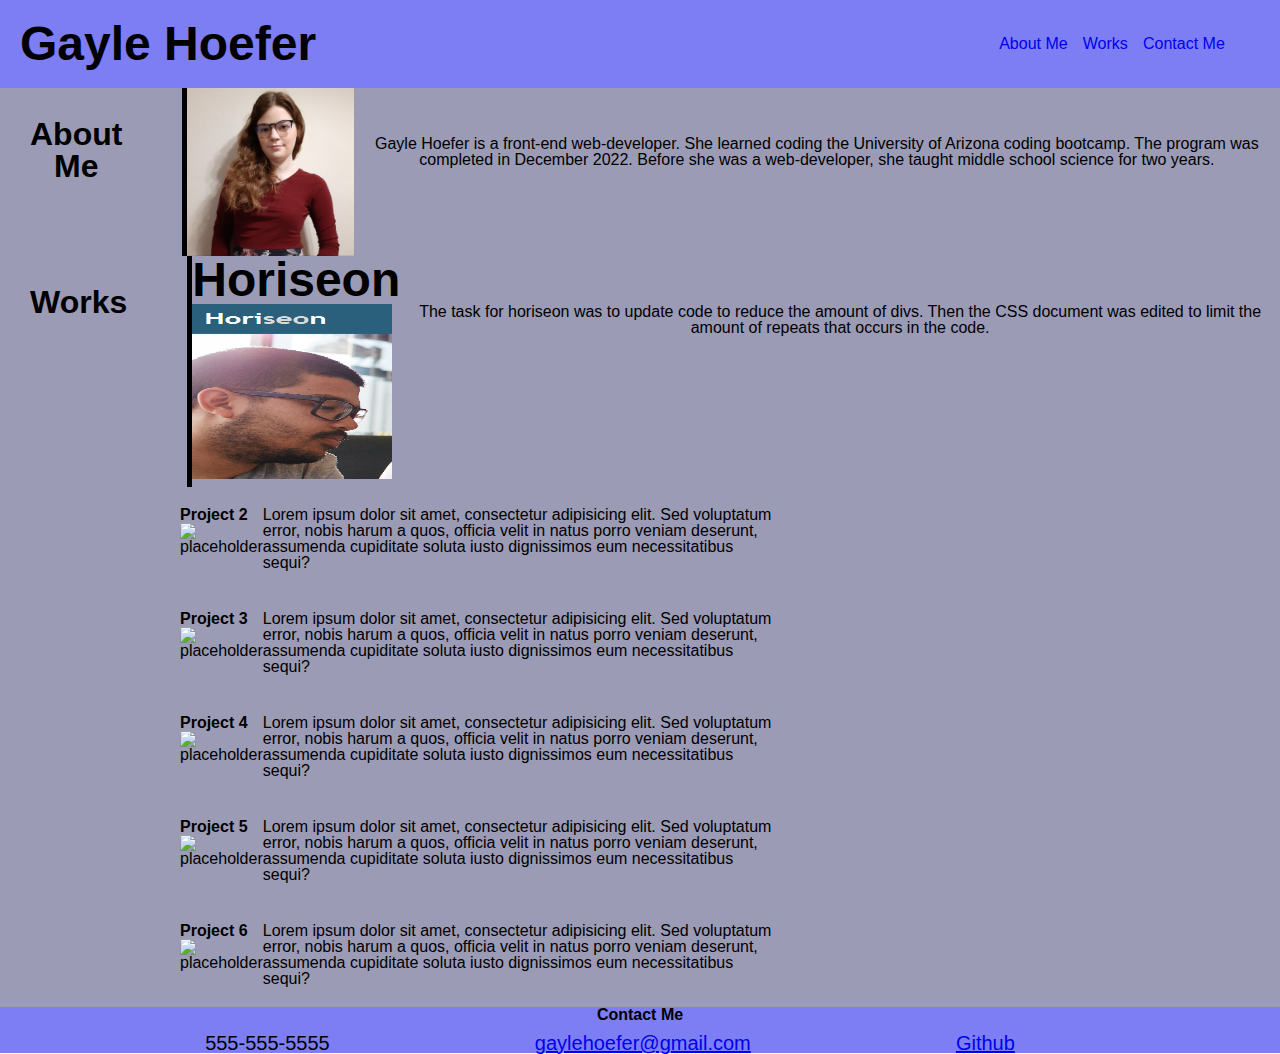
==== index.HTML @ 0d27bc79 "cleaned up code and fixed colors." ====
<!DOCTYPE html>
<html lang="en">
    <head>
        <meta charset="UTF-8">
        <meta http-equiv="X-UA-Compatible" content="IE=edge">
        <meta name="viewport" content="width=device-width, initial-scale=1.0">
        <title>Gayle Hoefer</title>
        <link rel="stylesheet" href="./reset.css">
        <link rel="stylesheet" href="./assets/css/style.css">
    </head>

<body>
    <header>
       <h2>Gayle Hoefer</h2> 
       <nav>
        <a href="#about-me">About Me</a>
        <a href="#works">Works</a>
        <a href="#contact-me">Contact Me</a>
       </nav>
    </header>
</body>
<!-- These links connect to the other parts of the page -->
<main>
    <section id="about-me" class="content-child">
        <h1> About Me</h1>
            <img id="portfolio-photo" src="assets/images/portfolio-picture.png" alt="Picture of Gayle Hoefer">
                <div id="about-me-p">
                    <p>Gayle Hoefer is a front-end web-developer. She learned coding the University of Arizona coding bootcamp. The program was completed in December 2022. Before she was a web-developer, she taught middle school science for two years. </p>
                </div>
    </section>
    <!-- The project is for the Horizen project. Make sure to replace this in the future with a better project. -->
    
    <section id="works">
        <h1>Works</h1>
        <div id="horiseon-title">
            <h3>Horiseon</h3>
                <p><a href="https://hoeferg.github.io/challenge01/">
                    <img id="horiseon-photo" 
                src="assets/images/Horiseon.png" 
                alt="picture of Horiseon logo with a persons face." ></a></p>
        </div>
        <!-- Keep Project 1 and description separate for flex box -->
        <!-- The image needs to stay linked to website -->
        <!-- TODO: update link to website for picture -->
        <div id="about-me-p">
            <p>The task for horiseon was to update code to reduce the amount of divs. Then the CSS document was edited to limit the amount of repeats that occurs in the code.</p>
        </div>
        <!-- TODO: change about-me-p id -->
    </section>
    <!-- Make sure the section stays separate. -->

    <!-- The rest of the projects should stay in a separate box -->
    <section id="other-projects">
        <!-- This section should include projects 2 - 5 -->
        <section class="projects">
            <!-- This section should only include project 2 -->
        <div>
            <h4>Project 2</h4>
            <img id="other-project-photos" src="https://via.placeholder.com/200" alt="placeholder" >
        </div>
        <div> Lorem ipsum dolor sit amet, consectetur adipisicing elit. Sed voluptatum error, nobis harum a quos, officia velit in natus porro veniam deserunt, assumenda cupiditate soluta iusto dignissimos eum necessitatibus sequi?
        </div>
        </section>

        <!-- Keep this connected to project 3, 4, and 5 -->
        <section class="projects">
            <!-- This section should only include project 3 -->
        <div>
            <h4>Project 3</h4>
            <img id="other-project-photos" src="https://via.placeholder.com/200" alt="placeholder">
        </div>
        <div> Lorem ipsum dolor sit amet, consectetur adipisicing elit. Sed voluptatum error, nobis harum a quos, officia velit in natus porro veniam deserunt, assumenda cupiditate soluta iusto dignissimos eum necessitatibus sequi?</div>
        </section>

        <section class="projects">
            <!-- This section should only include project 4 -->
        <div>
            <h4>Project 4</h4>
            <img id="other-project-photos" src="https://via.placeholder.com/200" alt="placeholder">
        </div>
        <div> Lorem ipsum dolor sit amet, consectetur adipisicing elit. Sed voluptatum error, nobis harum a quos, officia velit in natus porro veniam deserunt, assumenda cupiditate soluta iusto dignissimos eum necessitatibus sequi?</div>
        </section>

        <section class="projects">
            <!-- This section should only include project 5 -->
        <div>
            <h4>Project 5</h4>
            <img id="other-project-photos" src="https://via.placeholder.com/200" alt="placeholder">
        </div>
        <div> Lorem ipsum dolor sit amet, consectetur adipisicing elit. Sed voluptatum error, nobis harum a quos, officia velit in natus porro veniam deserunt, assumenda cupiditate soluta iusto dignissimos eum necessitatibus sequi?</div>
        </section>
        
        <section class="projects">
            <!-- This section should only include project 6 -->
        <div>
            <h4>Project 6</h4>
            <img id="other-project-photos" src="https://via.placeholder.com/200" alt="placeholder">
        </div>
        <div> Lorem ipsum dolor sit amet, consectetur adipisicing elit. Sed voluptatum error, nobis harum a quos, officia velit in natus porro veniam deserunt, assumenda cupiditate soluta iusto dignissimos eum necessitatibus sequi?</div>
        </section>

<!-- This section closed the entire work section -->
    </section>
    </main>
    <!-- The is main is the end of the main body of the doc -->
<footer >
    <h3>Contact Me</h3>
        <ul>
            <a>555-555-5555</a>
            <a href="http://mail.google.com">gaylehoefer@gmail.com</a>
            <a href="https://github.com/hoeferg">Github</a>
            <!-- Need to link git hub -->
        </ul>
</footer>

<!-- TODO:add link to readme when lanch to readme -->
<!-- TODO: add screen shot to readme -->
---- assets/css/style.css ----
header {
    display: flex;
    background-color: rgb(125, 125, 244);
    justify-content: space-between;
}
/* This affect all of the header */

header h2 {
    font-size: 3em;
    margin:20px;
}
/* This affects all of my name */

header nav {
    margin: 20px 40px 20px 20px;
    display: flex;
    width: 20%;
    justify-content: space-evenly;
    align-items: center;
    
}
/* This affects the flex box with the nav elements in it */

header a {
    font-size: 1.0em;
    text-decoration: none;
    font-weight: 2em;
}
/* This directly affects the text in the nav bar. DO NOT apply flex box */

section { 
    background-color: rgb(155, 155, 182);
    display:flex;
    justify-content: space-evenly;
}

/* Applies to spacing between all elements in document. DO NOT edit. */

h1 {
    font-size: 2em;
    padding:30px 60px 30px 30px;
    /* background-color: red; */
    text-align: center;
    border-right: 5px solid black;
}
/* This directly affect the About Me title */

#portfolio-photo {
    width: 10.5em;
    height: 10.5em;
}
/* This directly affect the profile picture */

#about-me-p {
    text-align: center;
    margin-top: 3em;
}
/* This section affects the paragraph in the about me section */

#horiseon-title {
    /* background-color: rgb(137, 137, 183); */
    font-size:3em;
}
/* This directly effects the Horiseon title */

#horiseon-photo {
    width: 200px;
    height: 175px;
}
/* This directly affect the Horiseon photo */
/* TO DO find a better photo */
#other-projects {
    /* background-color: green; */
    margin: 0px;
    display: flex; 
    flex-wrap: wrap;
    width: 100vw;
    justify-content: space-between;
    align-items: center;  
    padding-left: 10em;
}
/* This section affects the entire other projects section */

.projects {
    padding: 20px;
    width: 50vw;
}

#other-project-photos {
    width: 9em;
    height:10em;
}
/* This section affects the pictures in the other projects section */

footer {
    text-align: center;
    background-color: rgb(125, 125, 244);
    color:black;
    text-decoration: none;
}
/* This section affect the whole footer */

footer ul {
    display: flex;
    text-align: center;
    justify-content: space-evenly;
    padding-top: 0.5em;
    padding-right: 3em;
    text-decoration: none;
    color:black;
    font-size: 20px;
}
/* This section only affects the ul elements in the footer */

@media screen and (max-width: 1200px) {
    .card {
    width: 25%;
    }
}

@media screen and (max-width: 992px) {
    .card {
    width: 50%;
    }
}
@media screen and (max-width: 768px) {
    .card {
    width: 50%;
    }
}

@media screen and (max-width: 576px) {
    .card {
    width: 25%;
    }
}

/* This section shows the break between different screen sizes */
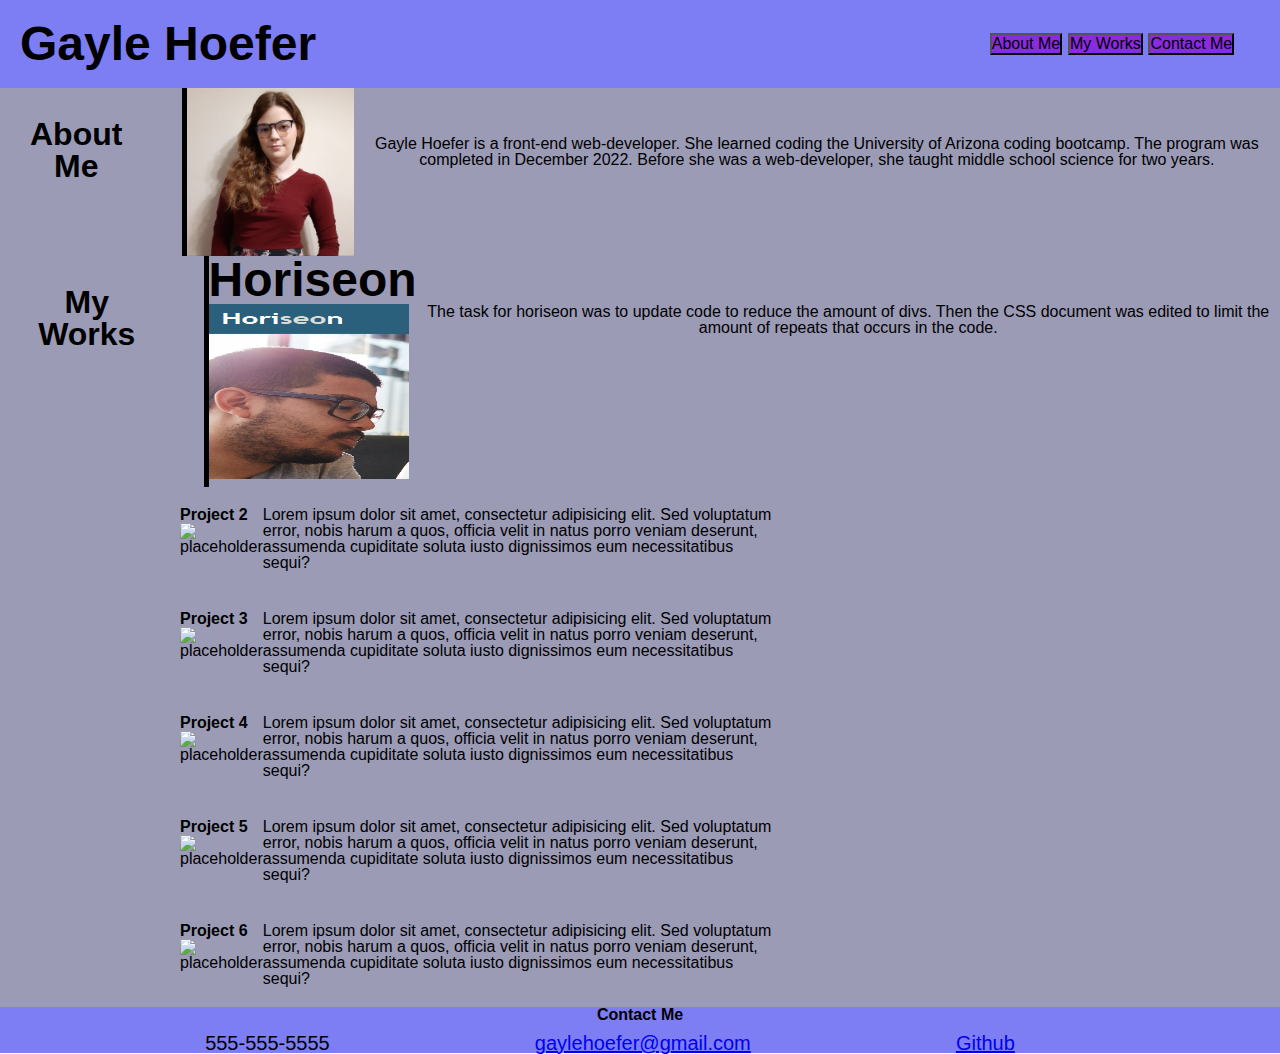
==== commit 8bb2e048: "added buttons" ====
--- a/index.HTML
+++ b/index.HTML
@@ -13,9 +13,15 @@
     <header>
        <h2>Gayle Hoefer</h2> 
        <nav>
-        <a href="#about-me">About Me</a>
-        <a href="#works">Works</a>
-        <a href="#contact-me">Contact Me</a>
+        <button class="button"> 
+            <a href="#about-me">About Me</a>     
+        </button>
+        <button class="button"> 
+            <a href="#works">My Works</a>
+        </button>
+        <button class="button">
+            <a href="#contact-me">Contact Me</a>
+        </button>
        </nav>
     </header>
 </body>
@@ -31,7 +37,7 @@
     <!-- The project is for the Horizen project. Make sure to replace this in the future with a better project. -->
     
     <section id="works">
-        <h1>Works</h1>
+        <h1>My Works</h1>
         <div id="horiseon-title">
             <h3>Horiseon</h3>
                 <p><a href="https://hoeferg.github.io/challenge01/">
--- a/assets/css/style.css
+++ b/assets/css/style.css
@@ -16,15 +16,20 @@
     display: flex;
     width: 20%;
     justify-content: space-evenly;
-    align-items: center;
-    
+    align-items: center;   
 }
 /* This affects the flex box with the nav elements in it */
 
+.button {
+    background-color: blueviolet;
+    
+}
+
 header a {
-    font-size: 1.0em;
+    font-size: 16px;
     text-decoration: none;
     font-weight: 2em;
+    color: black;
 }
 /* This directly affects the text in the nav bar. DO NOT apply flex box */
 
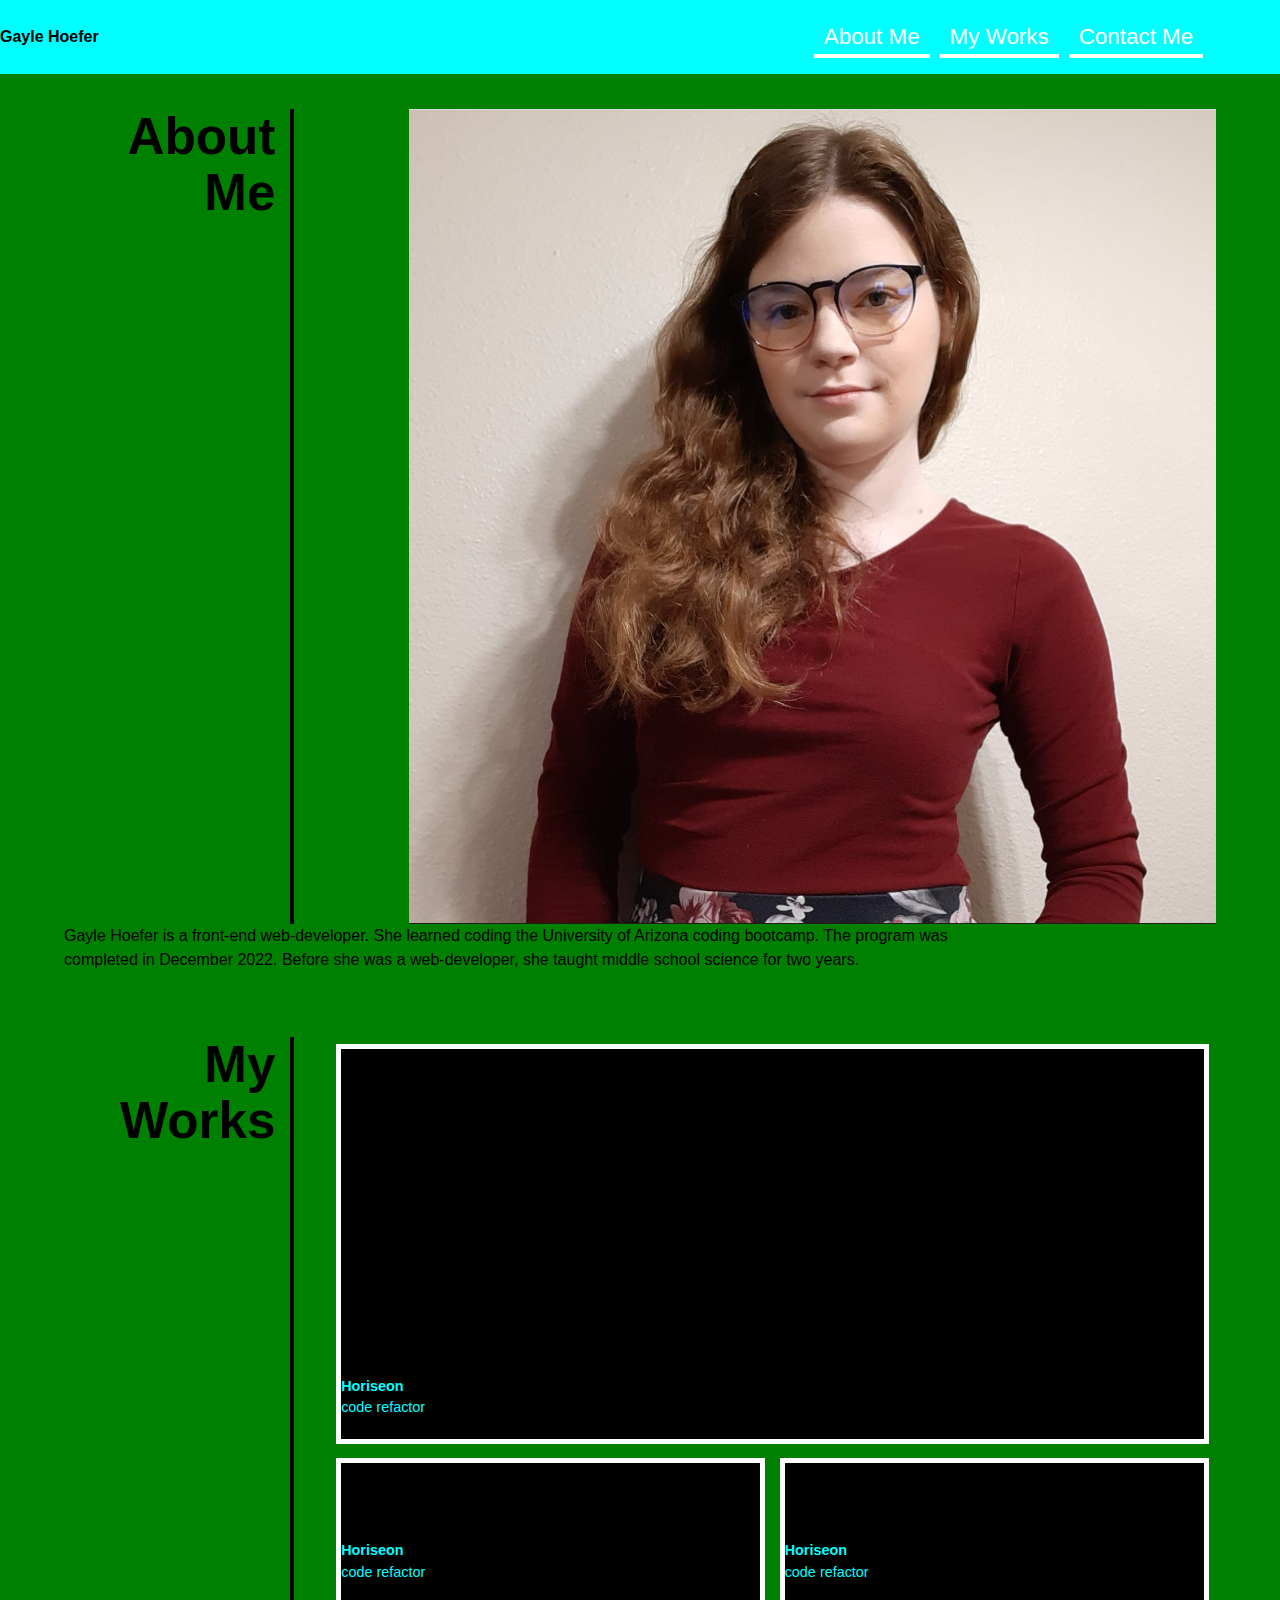
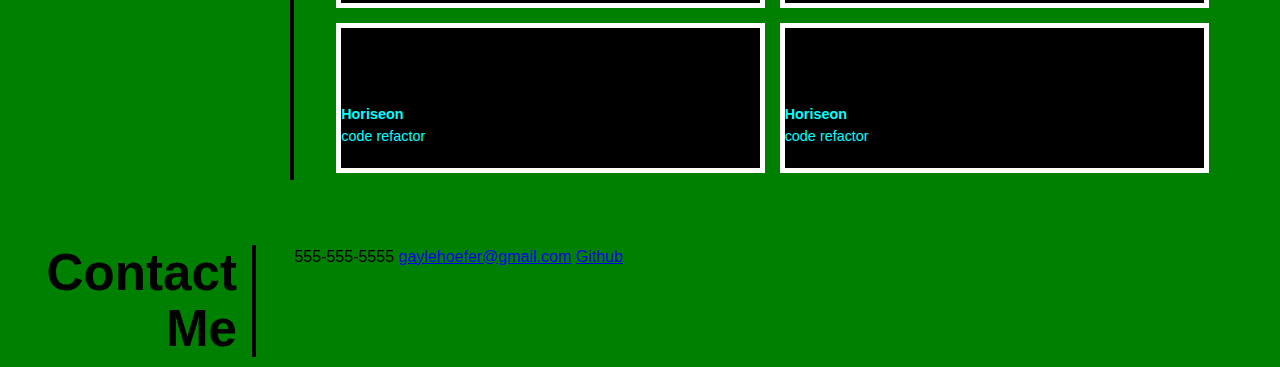
==== commit c7ae595c: "website after tutor session. Resarted and has new design." ====
--- a/index.HTML
+++ b/index.HTML
@@ -11,24 +11,19 @@
 
 <body>
     <header>
-       <h2>Gayle Hoefer</h2> 
-       <nav>
-        <button class="button"> 
-            <a href="#about-me">About Me</a>     
-        </button>
-        <button class="button"> 
+        <h1>Gayle Hoefer</h1> 
+        <nav>  
+            <a href="#about-me">About Me</a>            
             <a href="#works">My Works</a>
-        </button>
-        <button class="button">
             <a href="#contact-me">Contact Me</a>
-        </button>
-       </nav>
+        </nav>
     </header>
-</body>
+
 <!-- These links connect to the other parts of the page -->
-<main>
-    <section id="about-me" class="content-child">
-        <h1> About Me</h1>
+<main class="page-wrapper">
+
+    <section id="about-me" class="content-child page-section">
+        <h2> About Me</h2>
             <img id="portfolio-photo" src="assets/images/portfolio-picture.png" alt="Picture of Gayle Hoefer">
                 <div id="about-me-p">
                     <p>Gayle Hoefer is a front-end web-developer. She learned coding the University of Arizona coding bootcamp. The program was completed in December 2022. Before she was a web-developer, she taught middle school science for two years. </p>
@@ -36,88 +31,76 @@
     </section>
     <!-- The project is for the Horizen project. Make sure to replace this in the future with a better project. -->
     
-    <section id="works">
-        <h1>My Works</h1>
-        <div id="horiseon-title">
-            <h3>Horiseon</h3>
-                <p><a href="https://hoeferg.github.io/challenge01/">
-                    <img id="horiseon-photo" 
-                src="assets/images/Horiseon.png" 
-                alt="picture of Horiseon logo with a persons face." ></a></p>
+    <section id="works" class="page-section">
+        <h2>My Works</h2>
+        <div class="flex-container">
+            <a href="#" class="flex-item work1">
+                <div>
+                    <h3>Horiseon</h3>
+                    <span>
+                        code refactor
+                    </span>
+                </div>
+            </a>
+
+              <a href="#" class="flex-item work2">
+                <div>
+                    <h3>Horiseon</h3>
+                    <span>
+                        code refactor
+                    </span>
+                </div>
+            </a>
+
+            <a href="#" class="flex-item work3">
+                <div>
+                    <h3>Horiseon</h3>
+                    <span>
+                        code refactor
+                    </span>
+                </div>
+            </a>
+
+            <a href="#" class="flex-item work4">
+                <div>
+                    <h3>Horiseon</h3>
+                    <span>
+                        code refactor
+                    </span>
+                </div>
+            </a>
+
+            <a href="#" class="flex-item work5">
+                <div>
+                    <h3>Horiseon</h3>
+                    <span>
+                        code refactor
+                    </span>
+                </div>
+            </a>
         </div>
+    </section>
         <!-- Keep Project 1 and description separate for flex box -->
         <!-- The image needs to stay linked to website -->
         <!-- TODO: update link to website for picture -->
-        <div id="about-me-p">
-            <p>The task for horiseon was to update code to reduce the amount of divs. Then the CSS document was edited to limit the amount of repeats that occurs in the code.</p>
-        </div>
-        <!-- TODO: change about-me-p id -->
-    </section>
-    <!-- Make sure the section stays separate. -->
-
-    <!-- The rest of the projects should stay in a separate box -->
-    <section id="other-projects">
-        <!-- This section should include projects 2 - 5 -->
-        <section class="projects">
-            <!-- This section should only include project 2 -->
-        <div>
-            <h4>Project 2</h4>
-            <img id="other-project-photos" src="https://via.placeholder.com/200" alt="placeholder" >
-        </div>
-        <div> Lorem ipsum dolor sit amet, consectetur adipisicing elit. Sed voluptatum error, nobis harum a quos, officia velit in natus porro veniam deserunt, assumenda cupiditate soluta iusto dignissimos eum necessitatibus sequi?
-        </div>
-        </section>
-
-        <!-- Keep this connected to project 3, 4, and 5 -->
-        <section class="projects">
-            <!-- This section should only include project 3 -->
-        <div>
-            <h4>Project 3</h4>
-            <img id="other-project-photos" src="https://via.placeholder.com/200" alt="placeholder">
-        </div>
-        <div> Lorem ipsum dolor sit amet, consectetur adipisicing elit. Sed voluptatum error, nobis harum a quos, officia velit in natus porro veniam deserunt, assumenda cupiditate soluta iusto dignissimos eum necessitatibus sequi?</div>
-        </section>
-
-        <section class="projects">
-            <!-- This section should only include project 4 -->
-        <div>
-            <h4>Project 4</h4>
-            <img id="other-project-photos" src="https://via.placeholder.com/200" alt="placeholder">
-        </div>
-        <div> Lorem ipsum dolor sit amet, consectetur adipisicing elit. Sed voluptatum error, nobis harum a quos, officia velit in natus porro veniam deserunt, assumenda cupiditate soluta iusto dignissimos eum necessitatibus sequi?</div>
-        </section>
-
-        <section class="projects">
-            <!-- This section should only include project 5 -->
-        <div>
-            <h4>Project 5</h4>
-            <img id="other-project-photos" src="https://via.placeholder.com/200" alt="placeholder">
-        </div>
-        <div> Lorem ipsum dolor sit amet, consectetur adipisicing elit. Sed voluptatum error, nobis harum a quos, officia velit in natus porro veniam deserunt, assumenda cupiditate soluta iusto dignissimos eum necessitatibus sequi?</div>
-        </section>
-        
-        <section class="projects">
-            <!-- This section should only include project 6 -->
-        <div>
-            <h4>Project 6</h4>
-            <img id="other-project-photos" src="https://via.placeholder.com/200" alt="placeholder">
-        </div>
-        <div> Lorem ipsum dolor sit amet, consectetur adipisicing elit. Sed voluptatum error, nobis harum a quos, officia velit in natus porro veniam deserunt, assumenda cupiditate soluta iusto dignissimos eum necessitatibus sequi?</div>
-        </section>
+      
 
 <!-- This section closed the entire work section -->
-    </section>
     </main>
     <!-- The is main is the end of the main body of the doc -->
-<footer >
-    <h3>Contact Me</h3>
+</body>
+<footer class="page-section" id="contact">
+    <h2>Contact Me</h2>
+    <div>
         <ul>
             <a>555-555-5555</a>
             <a href="http://mail.google.com">gaylehoefer@gmail.com</a>
             <a href="https://github.com/hoeferg">Github</a>
             <!-- Need to link git hub -->
         </ul>
+    </div>
 </footer>
+</html>
 
 <!-- TODO:add link to readme when lanch to readme -->
 <!-- TODO: add screen shot to readme -->--- a/assets/css/style.css
+++ b/assets/css/style.css
@@ -1,121 +1,147 @@
+* {
+    box-sizing: border-box;
+}
+
+:root{
+    --primary:black;
+    --secondary:white;
+    --tertiary:aqua;
+    --dark:gray;
+    --light:green;
+}
+
+body {
+    margin: 0;
+    padding: 0;
+    font-family: 'Lucida Sans', 'Lucida Sans Regular', 'Lucida Grande', 'Lucida Sans Unicode', Geneva, Verdana, sans-serif;
+    color:var(--primary);
+    background-color:var(--light);
+    line-height: 1.5;
+}
+
+h1, h2, h3, h4, p {
+    margin: 0;
+}
+
 header {
+    padding: 15px 6% 15px 0;
     display: flex;
-    background-color: rgb(125, 125, 244);
+    flex-direction: row;
     justify-content: space-between;
+    flex-wrap: wrap;
+    align-items: center;
+    background-color: var(--tertiary);
 }
 /* This affect all of the header */
 
 header h2 {
-    font-size: 3em;
-    margin:20px;
+    color: var(--tertiary);
+    background-color: var(--secondary);
+    padding: 5px 1% 5px 6%;
+    font-size: 3vw;
+    line-height: 1;
 }
 /* This affects all of my name */
 
-header nav {
-    margin: 20px 40px 20px 20px;
+nav {
     display: flex;
-    width: 20%;
-    justify-content: space-evenly;
-    align-items: center;   
+    flex-direction: row;  
+    flex-wrap: wrap;
 }
 /* This affects the flex box with the nav elements in it */
 
-.button {
-    background-color: blueviolet;
-    
+nav a {
+    text-decoration: none;
+    padding: 5px 10px;
+    color: var(--secondary);
+    margin-right: 10px;
+    background-image: linear-gradient(270deg, var(--secondary) 0%, var(--secondary) 100%);
+    background-repeat: no-repeat;
+    background-size: 100% 0.2em;
+    background-position: bottom;
+    transition: all 0.25s ease-in;
+    font-size: 1.4rem;
 }
 
-header a {
-    font-size: 16px;
-    text-decoration: none;
-    font-weight: 2em;
-    color: black;
-}
-/* This directly affects the text in the nav bar. DO NOT apply flex box */
-
-section { 
-    background-color: rgb(155, 155, 182);
-    display:flex;
-    justify-content: space-evenly;
+nav a:hover{
+    background-size: 100% 100%;
+    color:var(--primary)
 }
 
-/* Applies to spacing between all elements in document. DO NOT edit. */
-
-h1 {
-    font-size: 2em;
-    padding:30px 60px 30px 30px;
-    /* background-color: red; */
-    text-align: center;
-    border-right: 5px solid black;
-}
-/* This directly affect the About Me title */
-
-#portfolio-photo {
-    width: 10.5em;
-    height: 10.5em;
-}
-/* This directly affect the profile picture */
-
-#about-me-p {
-    text-align: center;
-    margin-top: 3em;
-}
-/* This section affects the paragraph in the about me section */
-
-#horiseon-title {
-    /* background-color: rgb(137, 137, 183); */
-    font-size:3em;
-}
-/* This directly effects the Horiseon title */
-
-#horiseon-photo {
-    width: 200px;
-    height: 175px;
-}
-/* This directly affect the Horiseon photo */
-/* TO DO find a better photo */
-#other-projects {
-    /* background-color: green; */
-    margin: 0px;
-    display: flex; 
-    flex-wrap: wrap;
-    width: 100vw;
-    justify-content: space-between;
-    align-items: center;  
-    padding-left: 10em;
-}
-/* This section affects the entire other projects section */
-
-.projects {
-    padding: 20px;
-    width: 50vw;
+nav a:last-child{
+    margin-right: 0;
 }
 
-#other-project-photos {
-    width: 9em;
-    height:10em;
+main {
+    margin-top: 20px;
+    margin-bottom: 45px;  
 }
-/* This section affects the pictures in the other projects section */
 
-footer {
-    text-align: center;
-    background-color: rgb(125, 125, 244);
-    color:black;
+.page-wrapper {
+    max-width: 90%;
+    margin-left: auto;
+    margin-right: auto;
+}
+
+.page-section {
+    margin: 25px 0;
+    padding: 10px 0;
+    display: flex;
+    flex-direction: row;
+    flex-wrap:wrap;
+    align-items: stretch;
+    justify-content: space-between;
+}
+
+.page-section > h2{
+    flex: 0 0 20%;
+    text-align: right;
+    padding-right: 15px;
+    border-right: 4px solid var(--primary);
+    font-size: 4vw;
+    line-height: 1.1;
+}
+
+.page-section > div {
+    flex: 0 0 77%;
+}
+
+.page-section p {
+    margin-bottom: 20px;
+}
+
+.flex-container {
+    display: flex;
+    flex-wrap: wrap;
+    justify-content: center;
+}
+
+.flex-item {
+    border: 5px solid var(--secondary);
+    background-color: var(--primary);
+    color: var(--tertiary);
+    min-height: 150px;
+    max-height: 150px;
+    flex-basis: calc(50% - 1em);
+    display: flex;
+    align-items: flex-end;
+    padding: 0 0 20px 0;
+    margin: 0.5em;
     text-decoration: none;
+    background-blend-mode: soft-light;
+    background-size: 150%;
+    transition: all 0.5s;
+    font-size: 0.9rem;
 }
-/* This section affect the whole footer */
 
-footer ul {
-    display: flex;
-    text-align: center;
-    justify-content: space-evenly;
-    padding-top: 0.5em;
-    padding-right: 3em;
-    text-decoration: none;
-    color:black;
-    font-size: 20px;
+.flex-item:first-child{
+    min-height: 400px;
+    flex-basis: 100%;
 }
-/* This section only affects the ul elements in the footer */
+
+.flex-item work2 {
+    background-image: url("../images/02-run-buddy.jpg");
+  }
 
 @media screen and (max-width: 1200px) {
     .card {
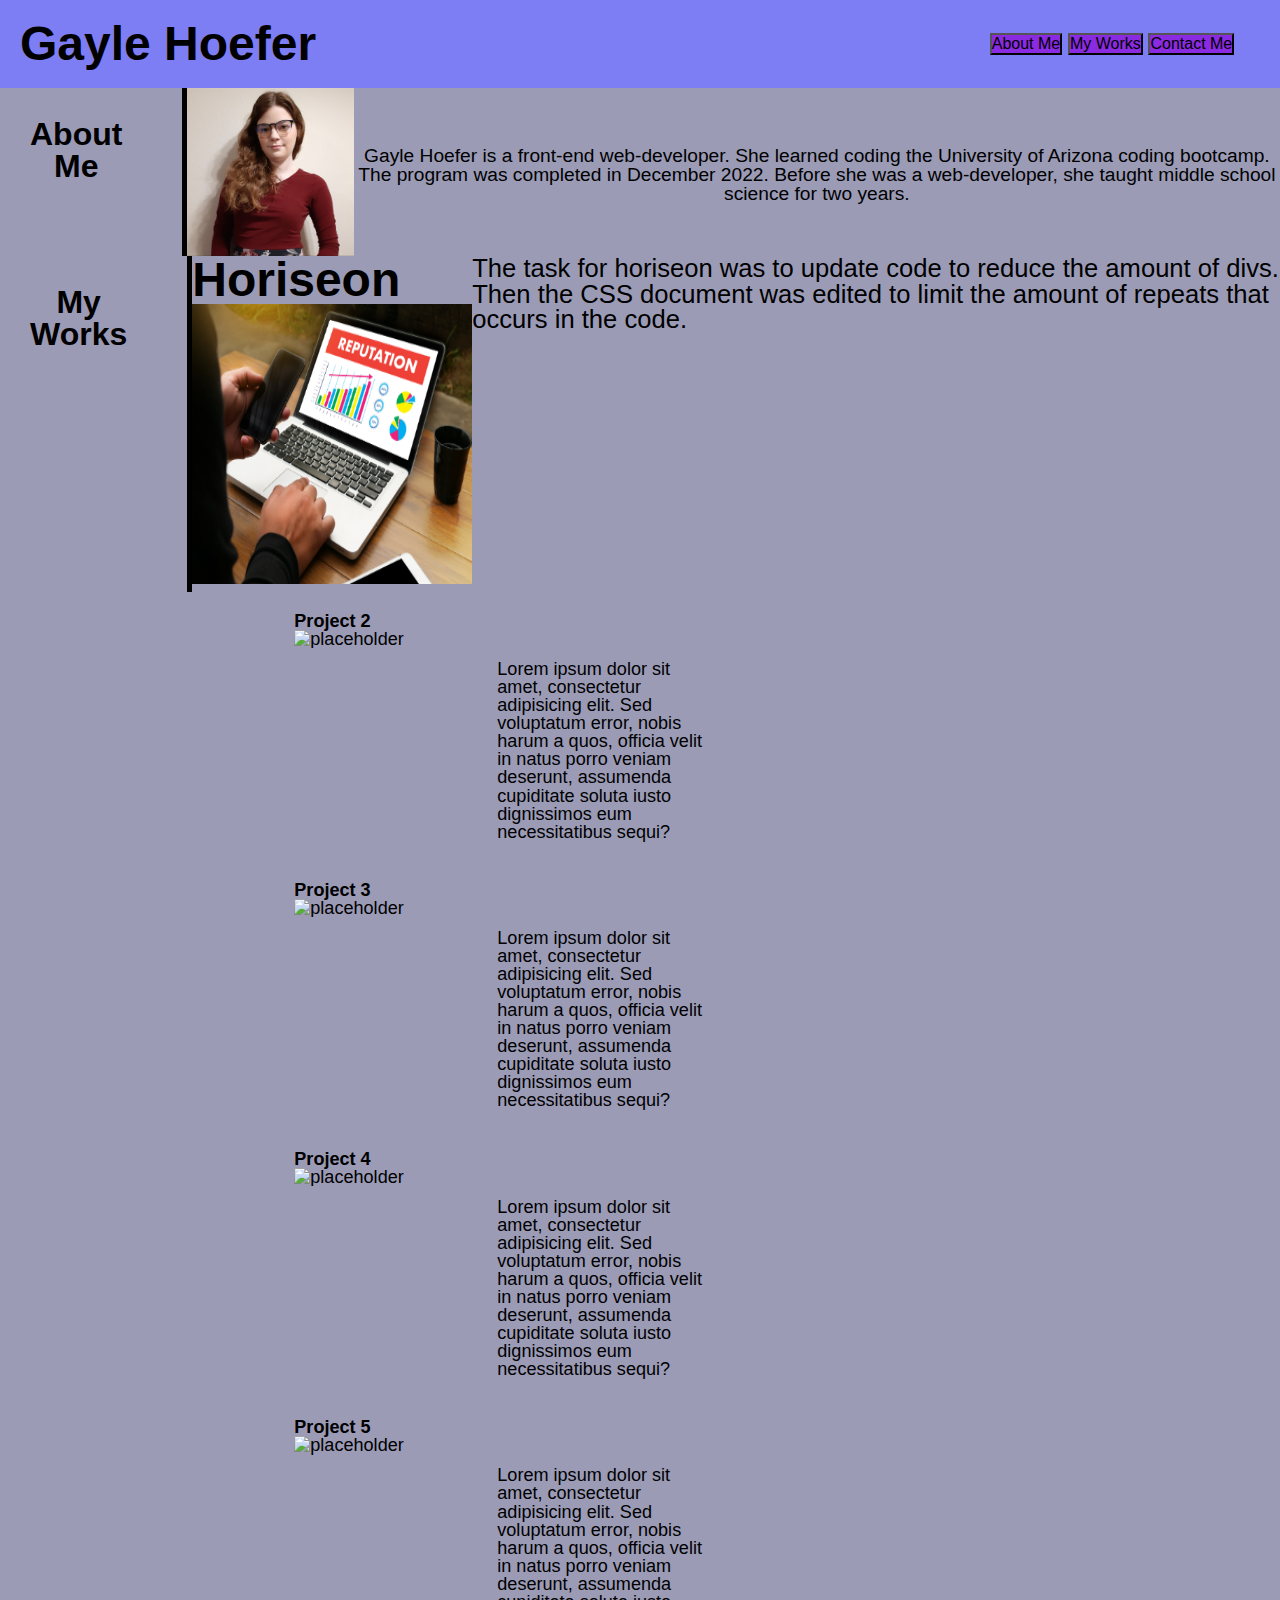
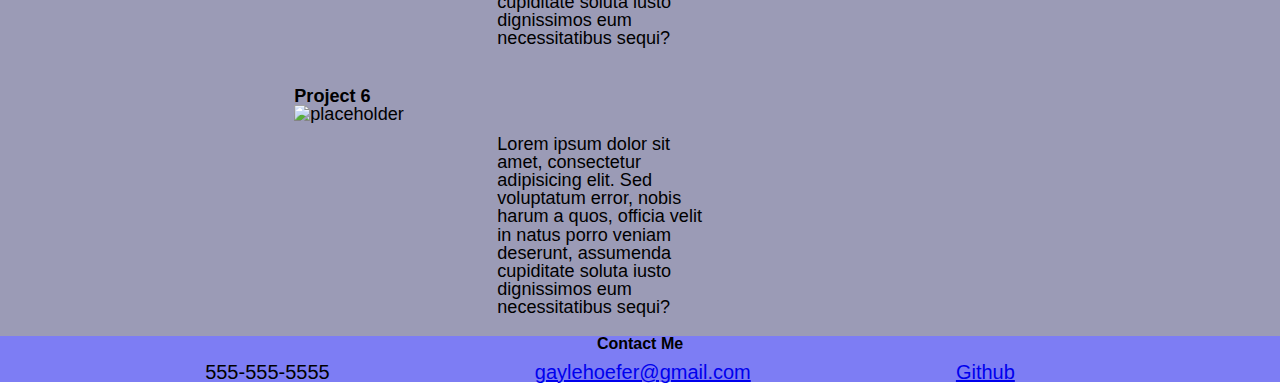
==== commit 306ada36: "reverted back to second version. It does not look good but has all requirements." ====
--- a/index.HTML
+++ b/index.HTML
@@ -11,19 +11,24 @@
 
 <body>
     <header>
-        <h1>Gayle Hoefer</h1> 
-        <nav>  
-            <a href="#about-me">About Me</a>            
+       <h2>Gayle Hoefer</h2> 
+       <nav>
+        <button class="button"> 
+            <a href="#about-me">About Me</a>     
+        </button>
+        <button class="button"> 
             <a href="#works">My Works</a>
+        </button>
+        <button class="button">
             <a href="#contact-me">Contact Me</a>
-        </nav>
+        </button>
+       </nav>
     </header>
-
+</body>
 <!-- These links connect to the other parts of the page -->
-<main class="page-wrapper">
-
-    <section id="about-me" class="content-child page-section">
-        <h2> About Me</h2>
+<main>
+    <section id="about-me" class="content-child">
+        <h1> About Me</h1>
             <img id="portfolio-photo" src="assets/images/portfolio-picture.png" alt="Picture of Gayle Hoefer">
                 <div id="about-me-p">
                     <p>Gayle Hoefer is a front-end web-developer. She learned coding the University of Arizona coding bootcamp. The program was completed in December 2022. Before she was a web-developer, she taught middle school science for two years. </p>
@@ -31,76 +36,88 @@
     </section>
     <!-- The project is for the Horizen project. Make sure to replace this in the future with a better project. -->
     
-    <section id="works" class="page-section">
-        <h2>My Works</h2>
-        <div class="flex-container">
-            <a href="#" class="flex-item work1">
-                <div>
-                    <h3>Horiseon</h3>
-                    <span>
-                        code refactor
-                    </span>
-                </div>
-            </a>
-
-              <a href="#" class="flex-item work2">
-                <div>
-                    <h3>Horiseon</h3>
-                    <span>
-                        code refactor
-                    </span>
-                </div>
-            </a>
-
-            <a href="#" class="flex-item work3">
-                <div>
-                    <h3>Horiseon</h3>
-                    <span>
-                        code refactor
-                    </span>
-                </div>
-            </a>
-
-            <a href="#" class="flex-item work4">
-                <div>
-                    <h3>Horiseon</h3>
-                    <span>
-                        code refactor
-                    </span>
-                </div>
-            </a>
-
-            <a href="#" class="flex-item work5">
-                <div>
-                    <h3>Horiseon</h3>
-                    <span>
-                        code refactor
-                    </span>
-                </div>
-            </a>
+    <section id="works">
+        <h1>My Works</h1>
+        <div id="horiseon-title">
+            <h3>Horiseon</h3>
+                <p><a href="https://hoeferg.github.io/challenge01/">
+                    <img id="horiseon-photo" 
+                src="assets/images/reputation.png" 
+                alt="picture of reputation graph going up." ></a></p>
         </div>
-    </section>
         <!-- Keep Project 1 and description separate for flex box -->
         <!-- The image needs to stay linked to website -->
         <!-- TODO: update link to website for picture -->
-      
+        <div id="project1-p">
+            <p>The task for horiseon was to update code to reduce the amount of divs. Then the CSS document was edited to limit the amount of repeats that occurs in the code.</p>
+        </div>
+        <!-- TODO: change about-me-p id -->
+    </section>
+    <!-- Make sure the section stays separate. -->
+
+    <!-- The rest of the projects should stay in a separate box -->
+    <section id="other-projects">
+        <!-- This section should include projects 2 - 5 -->
+        <section class="projects">
+            <!-- This section should only include project 2 -->
+        <div>
+            <h4>Project 2</h4>
+            <img id="other-project-photos" src="https://via.placeholder.com/200" alt="placeholder" >
+        </div>
+        <div class="otherp"> Lorem ipsum dolor sit amet, consectetur adipisicing elit. Sed voluptatum error, nobis harum a quos, officia velit in natus porro veniam deserunt, assumenda cupiditate soluta iusto dignissimos eum necessitatibus sequi?
+        </div>
+        </section>
+
+        <!-- Keep this connected to project 3, 4, and 5 -->
+        <section class="projects">
+            <!-- This section should only include project 3 -->
+        <div>
+            <h4>Project 3</h4>
+            <img id="other-project-photos" src="https://via.placeholder.com/200" alt="placeholder">
+        </div>
+        <div class="otherp"> Lorem ipsum dolor sit amet, consectetur adipisicing elit. Sed voluptatum error, nobis harum a quos, officia velit in natus porro veniam deserunt, assumenda cupiditate soluta iusto dignissimos eum necessitatibus sequi?</div>
+        </section>
+
+        <section class="projects">
+            <!-- This section should only include project 4 -->
+        <div>
+            <h4>Project 4</h4>
+            <img id="other-project-photos" src="https://via.placeholder.com/200" alt="placeholder">
+        </div>
+        <div class="otherp"> Lorem ipsum dolor sit amet, consectetur adipisicing elit. Sed voluptatum error, nobis harum a quos, officia velit in natus porro veniam deserunt, assumenda cupiditate soluta iusto dignissimos eum necessitatibus sequi?</div>
+        </section>
+
+        <section class="projects">
+            <!-- This section should only include project 5 -->
+        <div>
+            <h4>Project 5</h4>
+            <img id="other-project-photos" src="https://via.placeholder.com/200" alt="placeholder">
+        </div>
+        <div class="otherp"> Lorem ipsum dolor sit amet, consectetur adipisicing elit. Sed voluptatum error, nobis harum a quos, officia velit in natus porro veniam deserunt, assumenda cupiditate soluta iusto dignissimos eum necessitatibus sequi?</div>
+        </section>
+        
+        <section class="projects">
+            <!-- This section should only include project 6 -->
+        <div>
+            <h4>Project 6</h4>
+            <img id="other-project-photos" src="https://via.placeholder.com/200" alt="placeholder">
+        </div>
+        <div class="otherp"> Lorem ipsum dolor sit amet, consectetur adipisicing elit. Sed voluptatum error, nobis harum a quos, officia velit in natus porro veniam deserunt, assumenda cupiditate soluta iusto dignissimos eum necessitatibus sequi?</div>
+        </section>
 
 <!-- This section closed the entire work section -->
+    </section>
     </main>
     <!-- The is main is the end of the main body of the doc -->
-</body>
-<footer class="page-section" id="contact">
-    <h2>Contact Me</h2>
-    <div>
+<footer id="contact-me">
+    <h3>Contact Me</h3>
         <ul>
             <a>555-555-5555</a>
             <a href="http://mail.google.com">gaylehoefer@gmail.com</a>
             <a href="https://github.com/hoeferg">Github</a>
             <!-- Need to link git hub -->
         </ul>
-    </div>
 </footer>
-</html>
 
 <!-- TODO:add link to readme when lanch to readme -->
 <!-- TODO: add screen shot to readme -->--- a/assets/css/style.css
+++ b/assets/css/style.css
@@ -1,147 +1,133 @@
-* {
-    box-sizing: border-box;
-}
-
-:root{
-    --primary:black;
-    --secondary:white;
-    --tertiary:aqua;
-    --dark:gray;
-    --light:green;
-}
-
-body {
-    margin: 0;
-    padding: 0;
-    font-family: 'Lucida Sans', 'Lucida Sans Regular', 'Lucida Grande', 'Lucida Sans Unicode', Geneva, Verdana, sans-serif;
-    color:var(--primary);
-    background-color:var(--light);
-    line-height: 1.5;
-}
-
-h1, h2, h3, h4, p {
-    margin: 0;
-}
-
 header {
-    padding: 15px 6% 15px 0;
     display: flex;
-    flex-direction: row;
+    background-color: rgb(125, 125, 244);
     justify-content: space-between;
-    flex-wrap: wrap;
-    align-items: center;
-    background-color: var(--tertiary);
 }
 /* This affect all of the header */
 
 header h2 {
-    color: var(--tertiary);
-    background-color: var(--secondary);
-    padding: 5px 1% 5px 6%;
-    font-size: 3vw;
-    line-height: 1;
+    font-size: 3em;
+    margin:20px;
 }
 /* This affects all of my name */
 
-nav {
+header nav {
+    margin: 20px 40px 20px 20px;
     display: flex;
-    flex-direction: row;  
-    flex-wrap: wrap;
+    width: 20%;
+    justify-content: space-evenly;
+    align-items: center;   
 }
 /* This affects the flex box with the nav elements in it */
 
-nav a {
-    text-decoration: none;
-    padding: 5px 10px;
-    color: var(--secondary);
-    margin-right: 10px;
-    background-image: linear-gradient(270deg, var(--secondary) 0%, var(--secondary) 100%);
-    background-repeat: no-repeat;
-    background-size: 100% 0.2em;
-    background-position: bottom;
-    transition: all 0.25s ease-in;
-    font-size: 1.4rem;
+.button {
+    background-color: blueviolet;
+    
 }
 
-nav a:hover{
-    background-size: 100% 100%;
-    color:var(--primary)
+header a {
+    font-size: 16px;
+    text-decoration: none;
+    font-weight: 2em;
+    color: black;
+}
+/* This directly affects the text in the nav bar. DO NOT apply flex box */
+
+section { 
+    background-color: rgb(155, 155, 182);
+    display:flex;
+    justify-content: space-evenly;
 }
 
-nav a:last-child{
-    margin-right: 0;
+/* Applies to spacing between all elements in document. DO NOT edit. */
+
+h1 {
+    font-size: 2em;
+    padding:30px 60px 30px 30px;
+    /* background-color: red; */
+    text-align: center;
+    border-right: 5px solid black;
+}
+/* This directly affect the About Me title */
+
+#portfolio-photo {
+    width: 10.5em;
+    height: 10.5em;
+}
+/* This directly affect the profile picture */
+
+#about-me-p {
+    text-align: center;
+    margin-top: 3em;
+    font-size: 120%;
+}
+/* This section affects the paragraph in the about me section */
+
+#horiseon-title {
+    /* background-color: rgb(137, 137, 183); */
+    font-size:3em;
+}
+/* This directly effects the Horiseon title */
+
+#project1-p {
+    font-size: 160%;
+
 }
 
-main {
-    margin-top: 20px;
-    margin-bottom: 45px;  
+#horiseon-photo {
+    width: 280px;
+    height: 280px;
+}
+/* This directly affect the Horiseon photo */
+
+#other-projects {
+    /* background-color: green; */
+    margin: 0px;
+    display: flex; 
+    flex-wrap: wrap;
+    width: 100vw;
+    justify-content: space-between;
+    align-items: center;  
+    padding-left: 10em;
+    font-size: 113%
+}
+/* This section affects the entire other projects section */
+
+.otherp{
+    width: 35%;
+    padding-top: 8%;
 }
 
-.page-wrapper {
-    max-width: 90%;
-    margin-left: auto;
-    margin-right: auto;
+.projects {
+    padding: 20px;
+    width: 50vw;
 }
 
-.page-section {
-    margin: 25px 0;
-    padding: 10px 0;
+#other-project-photos {
+    width: 9em;
+    height:10em;
+}
+/* This section affects the pictures in the other projects section */
+
+footer {
+    text-align: center;
+    background-color: rgb(125, 125, 244);
+    color:black;
+    text-decoration: none;
+}
+/* This section affect the whole footer */
+
+footer ul {
     display: flex;
-    flex-direction: row;
-    flex-wrap:wrap;
-    align-items: stretch;
-    justify-content: space-between;
+    text-align: center;
+    justify-content: space-evenly;
+    padding-top: 0.5em;
+    padding-right: 3em;
+    text-decoration: none;
+    color:black;
+    font-size: 20px;
 }
-
-.page-section > h2{
-    flex: 0 0 20%;
-    text-align: right;
-    padding-right: 15px;
-    border-right: 4px solid var(--primary);
-    font-size: 4vw;
-    line-height: 1.1;
-}
-
-.page-section > div {
-    flex: 0 0 77%;
-}
-
-.page-section p {
-    margin-bottom: 20px;
-}
-
-.flex-container {
-    display: flex;
-    flex-wrap: wrap;
-    justify-content: center;
-}
-
-.flex-item {
-    border: 5px solid var(--secondary);
-    background-color: var(--primary);
-    color: var(--tertiary);
-    min-height: 150px;
-    max-height: 150px;
-    flex-basis: calc(50% - 1em);
-    display: flex;
-    align-items: flex-end;
-    padding: 0 0 20px 0;
-    margin: 0.5em;
-    text-decoration: none;
-    background-blend-mode: soft-light;
-    background-size: 150%;
-    transition: all 0.5s;
-    font-size: 0.9rem;
-}
-
-.flex-item:first-child{
-    min-height: 400px;
-    flex-basis: 100%;
-}
-
-.flex-item work2 {
-    background-image: url("../images/02-run-buddy.jpg");
-  }
+/* This section only affects the ul elements in the footer */
 
 @media screen and (max-width: 1200px) {
     .card {
@@ -164,6 +150,4 @@
     .card {
     width: 25%;
     }
-}
-
-/* This section shows the break between different screen sizes */+}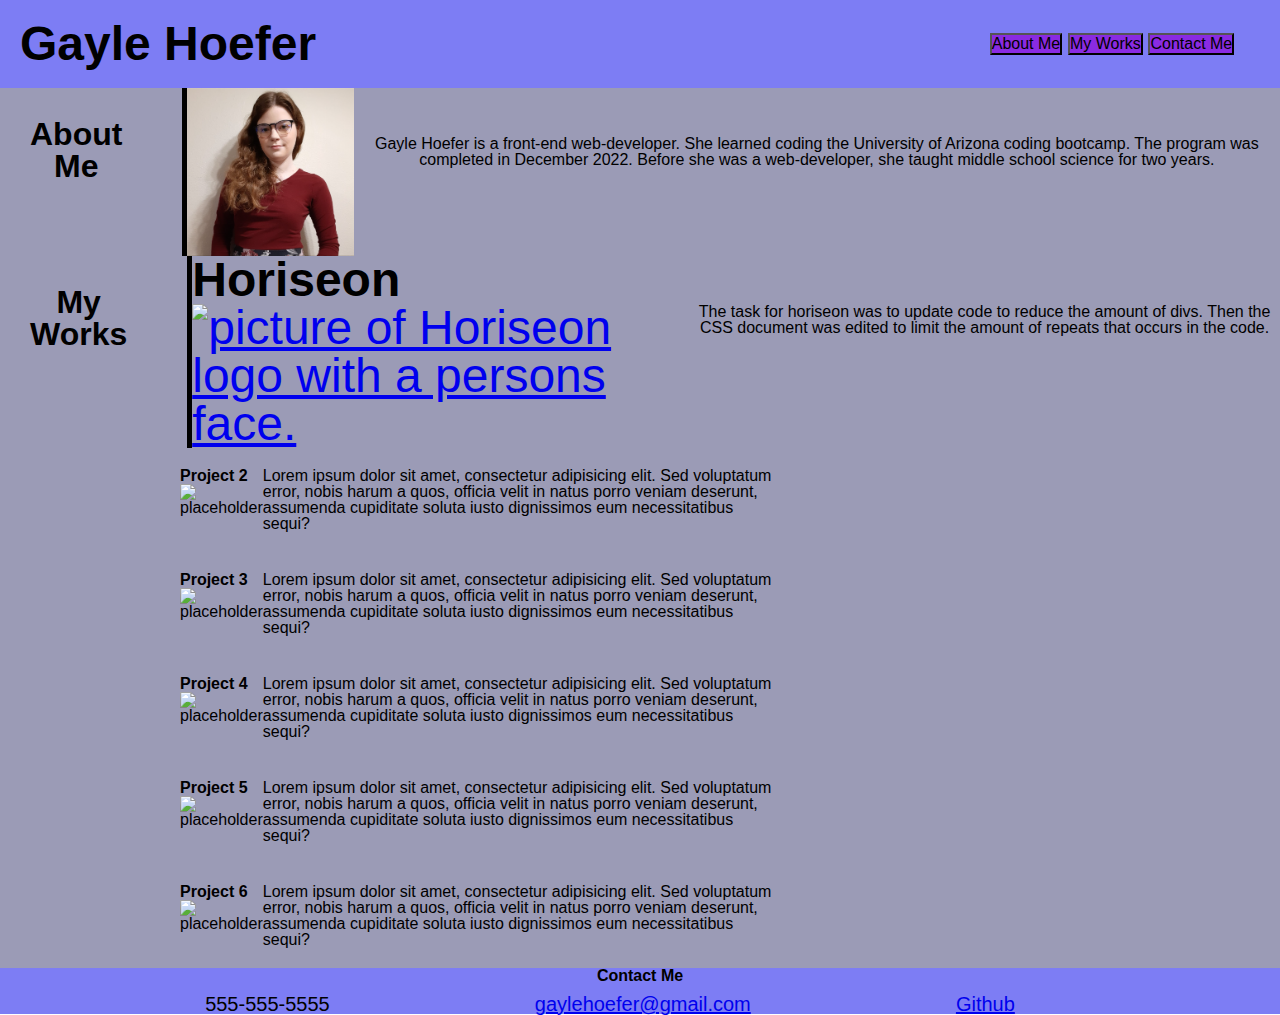
==== commit 5bdf6872: "reverted back to 2 version again to test if this will upload to git. Previous version did allow gith" ====
--- a/index.HTML
+++ b/index.HTML
@@ -42,13 +42,13 @@
             <h3>Horiseon</h3>
                 <p><a href="https://hoeferg.github.io/challenge01/">
                     <img id="horiseon-photo" 
-                src="assets/images/reputation.png" 
-                alt="picture of reputation graph going up." ></a></p>
+                src="assets/images/Horiseon.png" 
+                alt="picture of Horiseon logo with a persons face." ></a></p>
         </div>
         <!-- Keep Project 1 and description separate for flex box -->
         <!-- The image needs to stay linked to website -->
         <!-- TODO: update link to website for picture -->
-        <div id="project1-p">
+        <div id="about-me-p">
             <p>The task for horiseon was to update code to reduce the amount of divs. Then the CSS document was edited to limit the amount of repeats that occurs in the code.</p>
         </div>
         <!-- TODO: change about-me-p id -->
@@ -64,7 +64,7 @@
             <h4>Project 2</h4>
             <img id="other-project-photos" src="https://via.placeholder.com/200" alt="placeholder" >
         </div>
-        <div class="otherp"> Lorem ipsum dolor sit amet, consectetur adipisicing elit. Sed voluptatum error, nobis harum a quos, officia velit in natus porro veniam deserunt, assumenda cupiditate soluta iusto dignissimos eum necessitatibus sequi?
+        <div> Lorem ipsum dolor sit amet, consectetur adipisicing elit. Sed voluptatum error, nobis harum a quos, officia velit in natus porro veniam deserunt, assumenda cupiditate soluta iusto dignissimos eum necessitatibus sequi?
         </div>
         </section>
 
@@ -75,7 +75,7 @@
             <h4>Project 3</h4>
             <img id="other-project-photos" src="https://via.placeholder.com/200" alt="placeholder">
         </div>
-        <div class="otherp"> Lorem ipsum dolor sit amet, consectetur adipisicing elit. Sed voluptatum error, nobis harum a quos, officia velit in natus porro veniam deserunt, assumenda cupiditate soluta iusto dignissimos eum necessitatibus sequi?</div>
+        <div> Lorem ipsum dolor sit amet, consectetur adipisicing elit. Sed voluptatum error, nobis harum a quos, officia velit in natus porro veniam deserunt, assumenda cupiditate soluta iusto dignissimos eum necessitatibus sequi?</div>
         </section>
 
         <section class="projects">
@@ -84,7 +84,7 @@
             <h4>Project 4</h4>
             <img id="other-project-photos" src="https://via.placeholder.com/200" alt="placeholder">
         </div>
-        <div class="otherp"> Lorem ipsum dolor sit amet, consectetur adipisicing elit. Sed voluptatum error, nobis harum a quos, officia velit in natus porro veniam deserunt, assumenda cupiditate soluta iusto dignissimos eum necessitatibus sequi?</div>
+        <div> Lorem ipsum dolor sit amet, consectetur adipisicing elit. Sed voluptatum error, nobis harum a quos, officia velit in natus porro veniam deserunt, assumenda cupiditate soluta iusto dignissimos eum necessitatibus sequi?</div>
         </section>
 
         <section class="projects">
@@ -93,7 +93,7 @@
             <h4>Project 5</h4>
             <img id="other-project-photos" src="https://via.placeholder.com/200" alt="placeholder">
         </div>
-        <div class="otherp"> Lorem ipsum dolor sit amet, consectetur adipisicing elit. Sed voluptatum error, nobis harum a quos, officia velit in natus porro veniam deserunt, assumenda cupiditate soluta iusto dignissimos eum necessitatibus sequi?</div>
+        <div> Lorem ipsum dolor sit amet, consectetur adipisicing elit. Sed voluptatum error, nobis harum a quos, officia velit in natus porro veniam deserunt, assumenda cupiditate soluta iusto dignissimos eum necessitatibus sequi?</div>
         </section>
         
         <section class="projects">
@@ -102,14 +102,14 @@
             <h4>Project 6</h4>
             <img id="other-project-photos" src="https://via.placeholder.com/200" alt="placeholder">
         </div>
-        <div class="otherp"> Lorem ipsum dolor sit amet, consectetur adipisicing elit. Sed voluptatum error, nobis harum a quos, officia velit in natus porro veniam deserunt, assumenda cupiditate soluta iusto dignissimos eum necessitatibus sequi?</div>
+        <div> Lorem ipsum dolor sit amet, consectetur adipisicing elit. Sed voluptatum error, nobis harum a quos, officia velit in natus porro veniam deserunt, assumenda cupiditate soluta iusto dignissimos eum necessitatibus sequi?</div>
         </section>
 
 <!-- This section closed the entire work section -->
     </section>
     </main>
     <!-- The is main is the end of the main body of the doc -->
-<footer id="contact-me">
+<footer >
     <h3>Contact Me</h3>
         <ul>
             <a>555-555-5555</a>
--- a/assets/css/style.css
+++ b/assets/css/style.css
@@ -59,7 +59,6 @@
 #about-me-p {
     text-align: center;
     margin-top: 3em;
-    font-size: 120%;
 }
 /* This section affects the paragraph in the about me section */
 
@@ -69,17 +68,12 @@
 }
 /* This directly effects the Horiseon title */
 
-#project1-p {
-    font-size: 160%;
-
-}
-
 #horiseon-photo {
-    width: 280px;
-    height: 280px;
+    width: 200px;
+    height: 175px;
 }
 /* This directly affect the Horiseon photo */
-
+/* TO DO find a better photo */
 #other-projects {
     /* background-color: green; */
     margin: 0px;
@@ -89,14 +83,8 @@
     justify-content: space-between;
     align-items: center;  
     padding-left: 10em;
-    font-size: 113%
 }
 /* This section affects the entire other projects section */
-
-.otherp{
-    width: 35%;
-    padding-top: 8%;
-}
 
 .projects {
     padding: 20px;
@@ -150,4 +138,6 @@
     .card {
     width: 25%;
     }
-}+}
+
+/* This section shows the break between different screen sizes */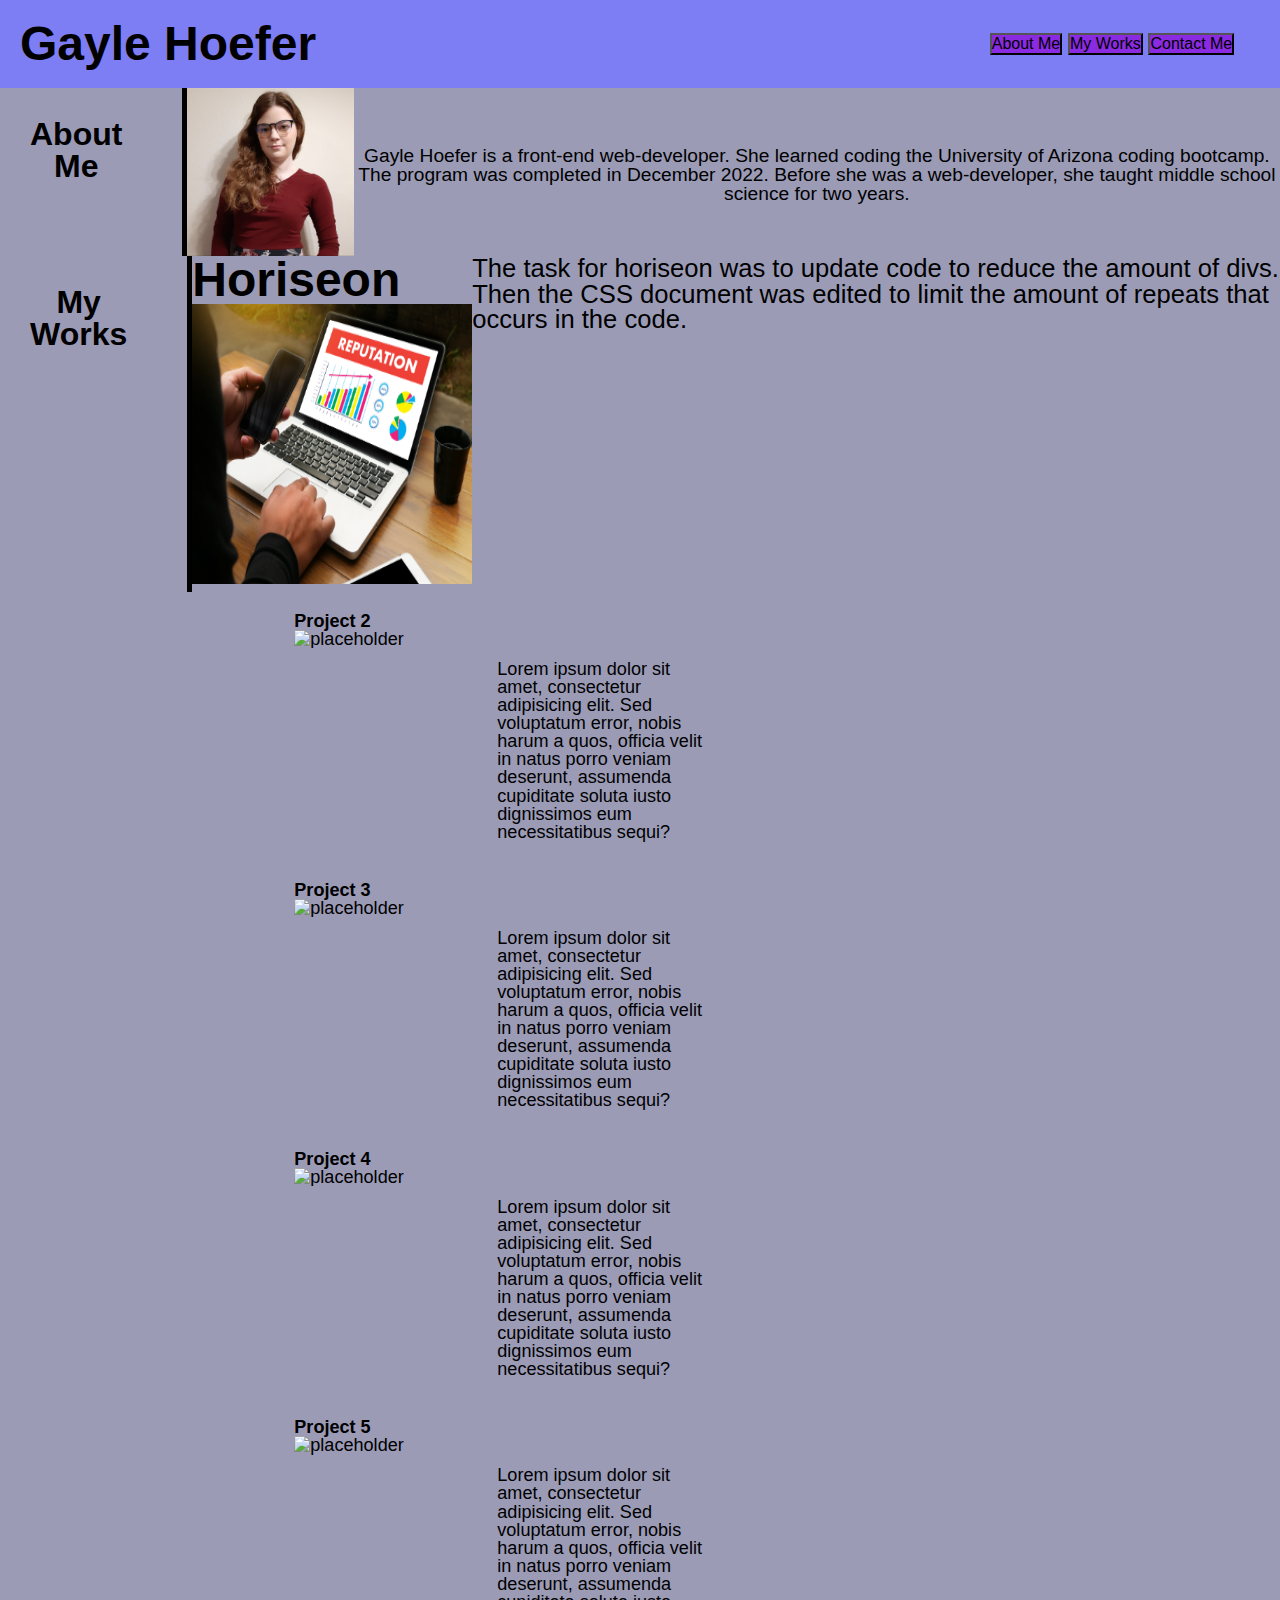
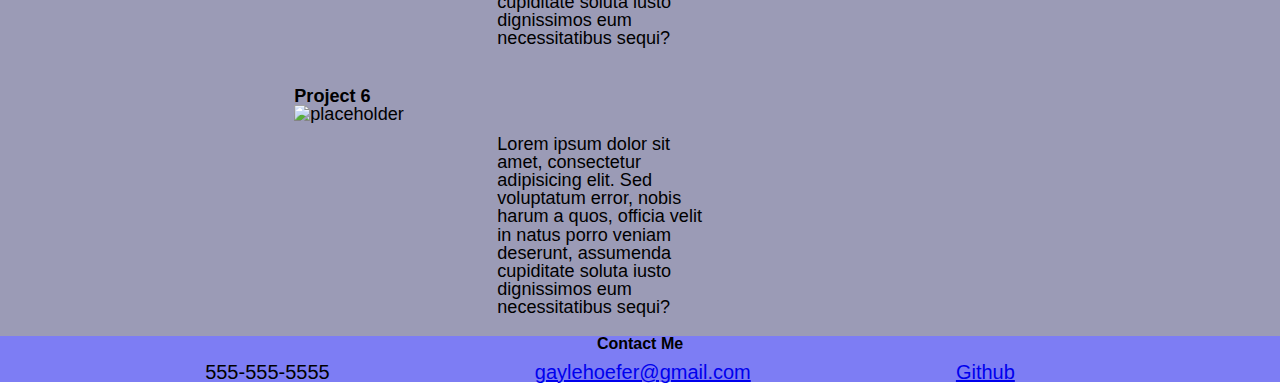
==== commit ed1cb010: "final version of 2 copy. 404 error in github is still an issue." ====
--- a/index.HTML
+++ b/index.HTML
@@ -42,16 +42,14 @@
             <h3>Horiseon</h3>
                 <p><a href="https://hoeferg.github.io/challenge01/">
                     <img id="horiseon-photo" 
-                src="assets/images/Horiseon.png" 
-                alt="picture of Horiseon logo with a persons face." ></a></p>
+                src="assets/images/reputation.png" 
+                alt="picture of reputation graph going up." ></a></p>
         </div>
         <!-- Keep Project 1 and description separate for flex box -->
         <!-- The image needs to stay linked to website -->
-        <!-- TODO: update link to website for picture -->
-        <div id="about-me-p">
+        <div id="project1-p">
             <p>The task for horiseon was to update code to reduce the amount of divs. Then the CSS document was edited to limit the amount of repeats that occurs in the code.</p>
         </div>
-        <!-- TODO: change about-me-p id -->
     </section>
     <!-- Make sure the section stays separate. -->
 
@@ -64,7 +62,7 @@
             <h4>Project 2</h4>
             <img id="other-project-photos" src="https://via.placeholder.com/200" alt="placeholder" >
         </div>
-        <div> Lorem ipsum dolor sit amet, consectetur adipisicing elit. Sed voluptatum error, nobis harum a quos, officia velit in natus porro veniam deserunt, assumenda cupiditate soluta iusto dignissimos eum necessitatibus sequi?
+        <div class="otherp"> Lorem ipsum dolor sit amet, consectetur adipisicing elit. Sed voluptatum error, nobis harum a quos, officia velit in natus porro veniam deserunt, assumenda cupiditate soluta iusto dignissimos eum necessitatibus sequi?
         </div>
         </section>
 
@@ -75,7 +73,7 @@
             <h4>Project 3</h4>
             <img id="other-project-photos" src="https://via.placeholder.com/200" alt="placeholder">
         </div>
-        <div> Lorem ipsum dolor sit amet, consectetur adipisicing elit. Sed voluptatum error, nobis harum a quos, officia velit in natus porro veniam deserunt, assumenda cupiditate soluta iusto dignissimos eum necessitatibus sequi?</div>
+        <div class="otherp"> Lorem ipsum dolor sit amet, consectetur adipisicing elit. Sed voluptatum error, nobis harum a quos, officia velit in natus porro veniam deserunt, assumenda cupiditate soluta iusto dignissimos eum necessitatibus sequi?</div>
         </section>
 
         <section class="projects">
@@ -84,7 +82,7 @@
             <h4>Project 4</h4>
             <img id="other-project-photos" src="https://via.placeholder.com/200" alt="placeholder">
         </div>
-        <div> Lorem ipsum dolor sit amet, consectetur adipisicing elit. Sed voluptatum error, nobis harum a quos, officia velit in natus porro veniam deserunt, assumenda cupiditate soluta iusto dignissimos eum necessitatibus sequi?</div>
+        <div class="otherp"> Lorem ipsum dolor sit amet, consectetur adipisicing elit. Sed voluptatum error, nobis harum a quos, officia velit in natus porro veniam deserunt, assumenda cupiditate soluta iusto dignissimos eum necessitatibus sequi?</div>
         </section>
 
         <section class="projects">
@@ -93,7 +91,7 @@
             <h4>Project 5</h4>
             <img id="other-project-photos" src="https://via.placeholder.com/200" alt="placeholder">
         </div>
-        <div> Lorem ipsum dolor sit amet, consectetur adipisicing elit. Sed voluptatum error, nobis harum a quos, officia velit in natus porro veniam deserunt, assumenda cupiditate soluta iusto dignissimos eum necessitatibus sequi?</div>
+        <div class="otherp"> Lorem ipsum dolor sit amet, consectetur adipisicing elit. Sed voluptatum error, nobis harum a quos, officia velit in natus porro veniam deserunt, assumenda cupiditate soluta iusto dignissimos eum necessitatibus sequi?</div>
         </section>
         
         <section class="projects">
@@ -102,14 +100,14 @@
             <h4>Project 6</h4>
             <img id="other-project-photos" src="https://via.placeholder.com/200" alt="placeholder">
         </div>
-        <div> Lorem ipsum dolor sit amet, consectetur adipisicing elit. Sed voluptatum error, nobis harum a quos, officia velit in natus porro veniam deserunt, assumenda cupiditate soluta iusto dignissimos eum necessitatibus sequi?</div>
+        <div class="otherp"> Lorem ipsum dolor sit amet, consectetur adipisicing elit. Sed voluptatum error, nobis harum a quos, officia velit in natus porro veniam deserunt, assumenda cupiditate soluta iusto dignissimos eum necessitatibus sequi?</div>
         </section>
 
 <!-- This section closed the entire work section -->
     </section>
     </main>
     <!-- The is main is the end of the main body of the doc -->
-<footer >
+<footer id="contact-me">
     <h3>Contact Me</h3>
         <ul>
             <a>555-555-5555</a>
@@ -119,5 +117,3 @@
         </ul>
 </footer>
 
-<!-- TODO:add link to readme when lanch to readme -->
-<!-- TODO: add screen shot to readme -->--- a/assets/css/style.css
+++ b/assets/css/style.css
@@ -59,6 +59,7 @@
 #about-me-p {
     text-align: center;
     margin-top: 3em;
+    font-size: 120%;
 }
 /* This section affects the paragraph in the about me section */
 
@@ -68,12 +69,17 @@
 }
 /* This directly effects the Horiseon title */
 
+#project1-p {
+    font-size: 160%;
+
+}
+
 #horiseon-photo {
-    width: 200px;
-    height: 175px;
+    width: 280px;
+    height: 280px;
 }
 /* This directly affect the Horiseon photo */
-/* TO DO find a better photo */
+
 #other-projects {
     /* background-color: green; */
     margin: 0px;
@@ -83,8 +89,14 @@
     justify-content: space-between;
     align-items: center;  
     padding-left: 10em;
+    font-size: 113%
 }
 /* This section affects the entire other projects section */
+
+.otherp{
+    width: 35%;
+    padding-top: 8%;
+}
 
 .projects {
     padding: 20px;
@@ -138,6 +150,4 @@
     .card {
     width: 25%;
     }
-}
-
-/* This section shows the break between different screen sizes */+}